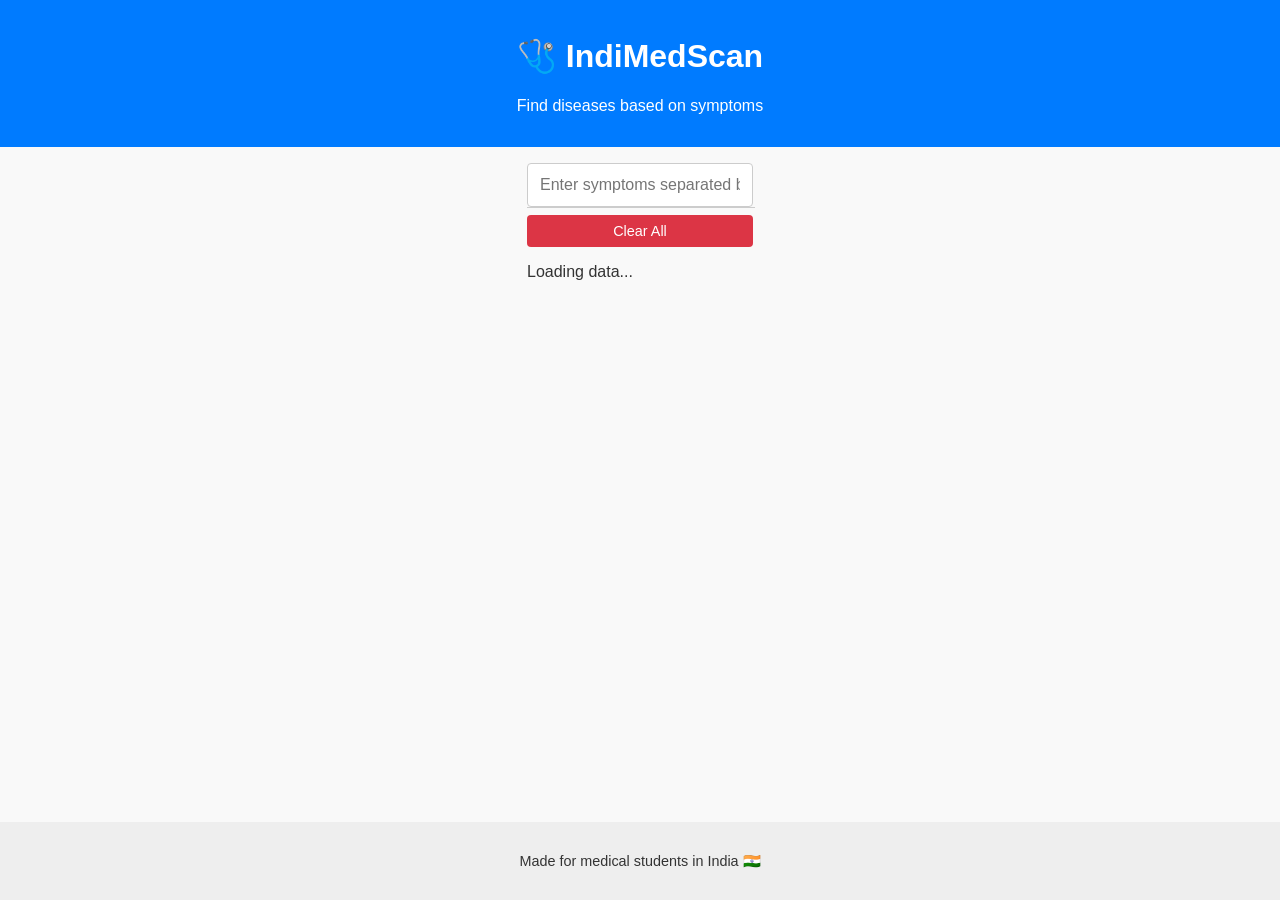
==== index.html @ ecaeef9c "index.html" ====
<!DOCTYPE html>
<html lang="en">
<head>
  <meta charset="UTF-8" />
  <meta name="viewport" content="width=device-width, initial-scale=1.0" />
  <title>IndiMedScan</title>
  <link rel="stylesheet" href="style.css" />
</head>
<body>
  <header>
    <h1>🩺 IndiMedScan</h1>
    <p>Find diseases based on symptoms</p>
  </header>

  <main>
    <div class="input-wrapper">
      <input 
        type="text" 
        id="searchInput" 
        placeholder="Enter symptoms separated by commas (e.g., fever, cough)" 
        autocomplete="off"
      />
      <ul id="suggestions"></ul>
      <button id="clearButton">Clear All</button>
    </div>

    <!-- 👇 Loader added here -->
    <div id="loading">Loading data...</div>

    <div id="matchCount"></div>
    <div id="results"></div>
  </main>

  <footer>
    <p>Made for medical students in India 🇮🇳</p>
  </footer>

  <script src="script.js"></script>
</body>
</html>
---- style.css ----
/* ======= Base Layout ======= */
body {
  font-family: "Segoe UI", Arial, sans-serif;
  margin: 0;
  padding: 0;
  background-color: #f9f9f9;
  color: #333;
  display: flex;
  flex-direction: column;
  min-height: 100vh;
}

header {
  background-color: #007BFF;
  color: white;
  padding: 1rem;
  text-align: center;
}

main {
  flex: 1;
  padding: 1rem;
  max-width: 600px;
  margin: auto;
}

.input-wrapper {
  position: relative;
  margin-bottom: 1rem;
}

/* ======= Input Field ======= */
input[type="text"] {
  width: 100%;
  padding: 0.75rem;
  font-size: 1rem;
  border: 1px solid #ccc;
  border-radius: 4px;
  box-sizing: border-box;
}

/* ======= Clear Button ======= */
#clearButton {
  display: block;
  margin-top: 0.5rem;
  padding: 0.5rem 1rem;
  font-size: 0.9rem;
  background-color: #dc3545;
  color: white;
  border: none;
  border-radius: 4px;
  cursor: pointer;
  width: 100%;
}

#clearButton:hover {
  background-color: #c82333;
}

/* ======= Suggestions ======= */
#suggestions {
  list-style: none;
  padding: 0;
  margin: 0;
  position: absolute;
  width: 100%;
  background-color: #fff;
  border: 1px solid #ccc;
  border-top: none;
  max-height: 150px;
  overflow-y: auto;
  z-index: 1000;
}

#suggestions li {
  padding: 0.5rem;
  cursor: pointer;
}

#suggestions li:hover {
  background-color: #f0f0f0;
}

/* ======= Match Count ======= */
#matchCount {
  font-weight: bold;
  margin: 0.5rem 0;
  color: #333;
  text-align: center;
}

/* ======= Results ======= */
#results > div {
  background-color: white;
  margin-bottom: 1rem;
  padding: 1rem;
  border: 1px solid #ddd;
  border-radius: 5px;
  box-shadow: 0 1px 3px rgba(0,0,0,0.1);
}

/* ======= Footer ======= */
footer {
  background-color: #eee;
  text-align: center;
  padding: 1rem;
  font-size: 0.9rem;
}

/* ======= Mobile Responsive ======= */
@media (max-width: 500px) {
  body {
    font-size: 0.95rem;
  }

  input[type="text"] {
    font-size: 0.95rem;
  }

  #clearButton {
    font-size: 0.95rem;
    padding: 0.6rem;
  }

  #results > div h3 {
    font-size: 1.05rem;
  }

  footer {
    font-size: 0.8rem;
  }
}
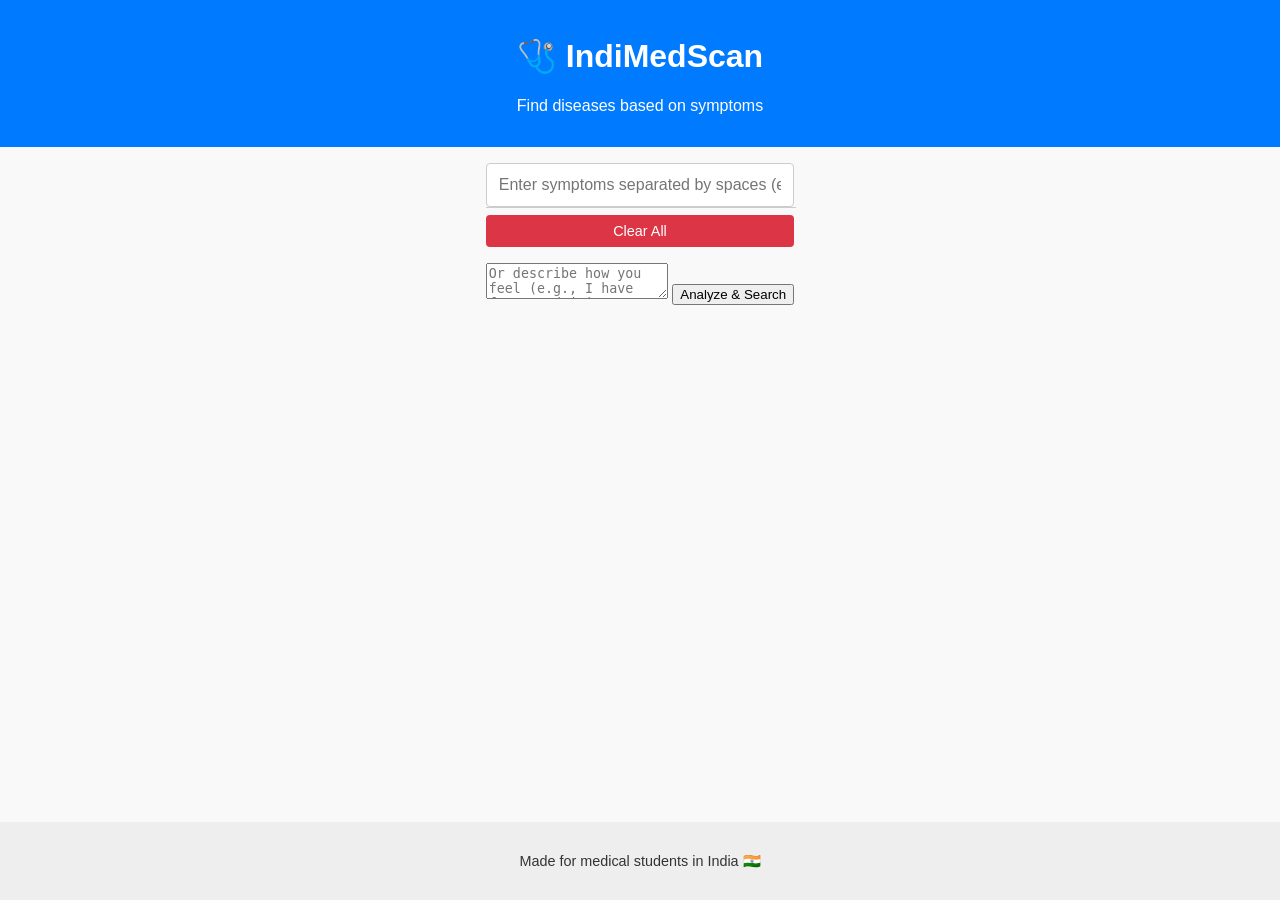
==== commit 305e7f36: "Update index.html" ====
--- a/index.html
+++ b/index.html
@@ -17,14 +17,19 @@
       <input 
         type="text" 
         id="searchInput" 
-        placeholder="Enter symptoms separated by commas (e.g., fever, cough)" 
+        placeholder="Enter symptoms separated by spaces (e.g., fever cough fatigue)" 
         autocomplete="off"
       />
       <ul id="suggestions"></ul>
       <button id="clearButton">Clear All</button>
     </div>
 
-    <!-- 👇 Loader added here -->
+    <!-- 🔍 AI Symptom Parser -->
+    <div class="ai-parser">
+      <textarea id="aiInput" placeholder="Or describe how you feel (e.g., I have fever and joint pain)..."></textarea>
+      <button id="aiParseButton">Analyze & Search</button>
+    </div>
+
     <div id="loading">Loading data...</div>
 
     <div id="matchCount"></div>
--- a/style.css
+++ b/style.css
@@ -99,6 +99,16 @@
   box-shadow: 0 1px 3px rgba(0,0,0,0.1);
 }
 
+/* ======= Loader ======= */
+#loading {
+  text-align: center;
+  font-weight: bold;
+  color: #555;
+  margin: 1rem auto;
+  padding: 1rem;
+  display: none;
+}
+
 /* ======= Footer ======= */
 footer {
   background-color: #eee;
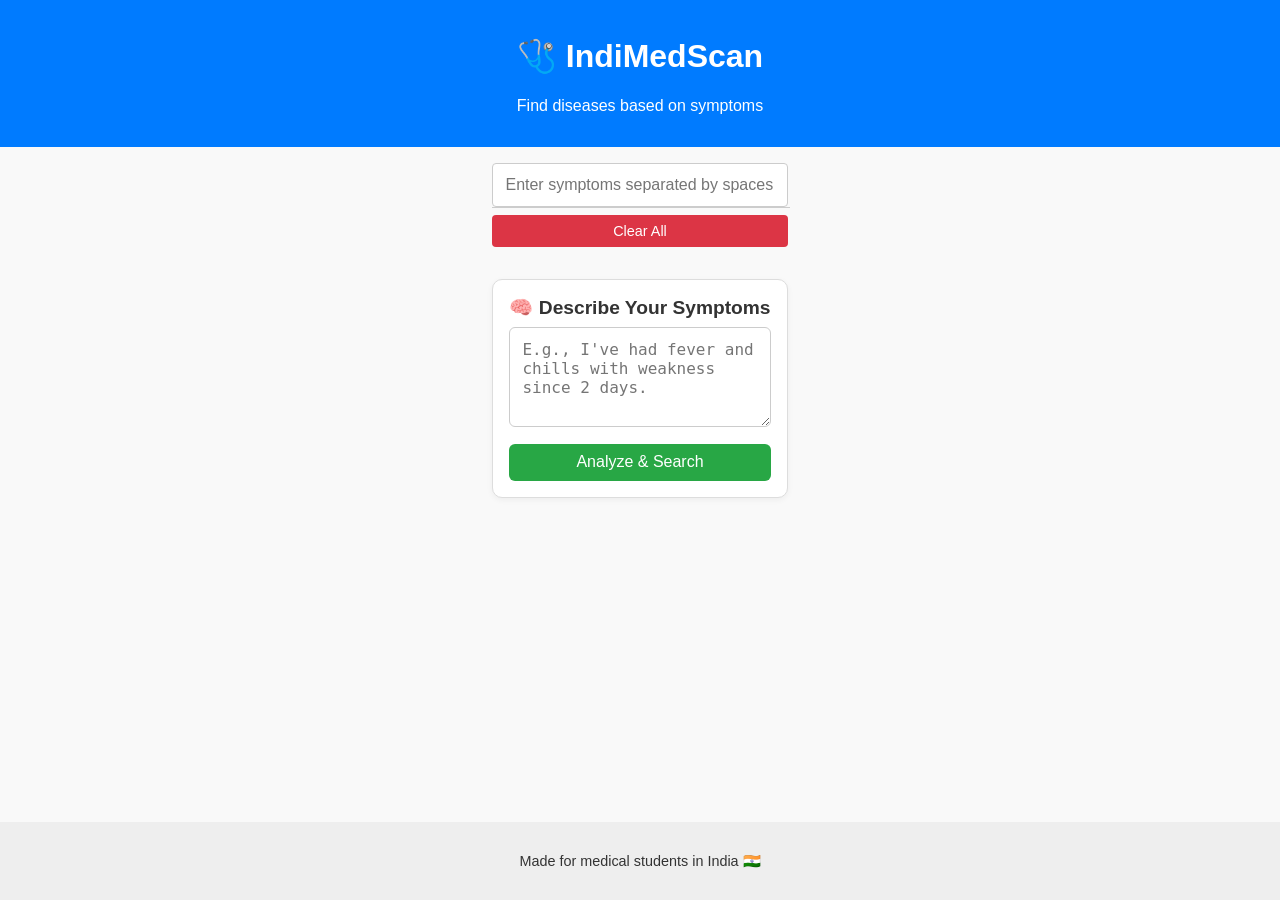
==== commit 7c82eca4: "Update index.html" ====
--- a/index.html
+++ b/index.html
@@ -25,11 +25,12 @@
     </div>
 
     <!-- 🔍 AI Symptom Parser -->
-    <div class="ai-parser">
-      <textarea id="aiInput" placeholder="Or describe how you feel (e.g., I have fever and joint pain)..."></textarea>
-      <button id="aiParseButton">Analyze & Search</button>
-    </div>
-
+<div class="ai-parser">
+  <h2>🧠 Describe Your Symptoms</h2>
+  <textarea id="aiInput" placeholder="E.g., I've had fever and chills with weakness since 2 days."></textarea>
+  <button id="aiParseButton">Analyze & Search</button>
+</div>
+    
     <div id="loading">Loading data...</div>
 
     <div id="matchCount"></div>
--- a/style.css
+++ b/style.css
@@ -109,6 +109,54 @@
   display: none;
 }
 
+/* ======= AI Parser ======= */
+.ai-parser {
+  background: #ffffff;
+  border: 1px solid #ddd;
+  border-radius: 10px;
+  padding: 1rem;
+  margin-top: 2rem;
+  box-shadow: 0 2px 6px rgba(0,0,0,0.05);
+  max-width: 600px;
+  margin-left: auto;
+  margin-right: auto;
+}
+
+.ai-parser h2 {
+  margin-top: 0;
+  font-size: 1.2rem;
+  color: #333;
+  margin-bottom: 0.5rem;
+}
+
+.ai-parser textarea {
+  width: 100%;
+  height: 100px;
+  font-size: 1rem;
+  padding: 0.75rem;
+  border: 1px solid #ccc;
+  border-radius: 6px;
+  resize: vertical;
+  box-sizing: border-box;
+  margin-bottom: 0.8rem;
+}
+
+#aiParseButton {
+  display: block;
+  width: 100%;
+  padding: 0.6rem 1rem;
+  font-size: 1rem;
+  background-color: #28a745;
+  color: white;
+  border: none;
+  border-radius: 6px;
+  cursor: pointer;
+}
+
+#aiParseButton:hover {
+  background-color: #218838;
+}
+
 /* ======= Footer ======= */
 footer {
   background-color: #eee;
@@ -123,11 +171,13 @@
     font-size: 0.95rem;
   }
 
-  input[type="text"] {
+  input[type="text"],
+  .ai-parser textarea {
     font-size: 0.95rem;
   }
 
-  #clearButton {
+  #clearButton,
+  #aiParseButton {
     font-size: 0.95rem;
     padding: 0.6rem;
   }
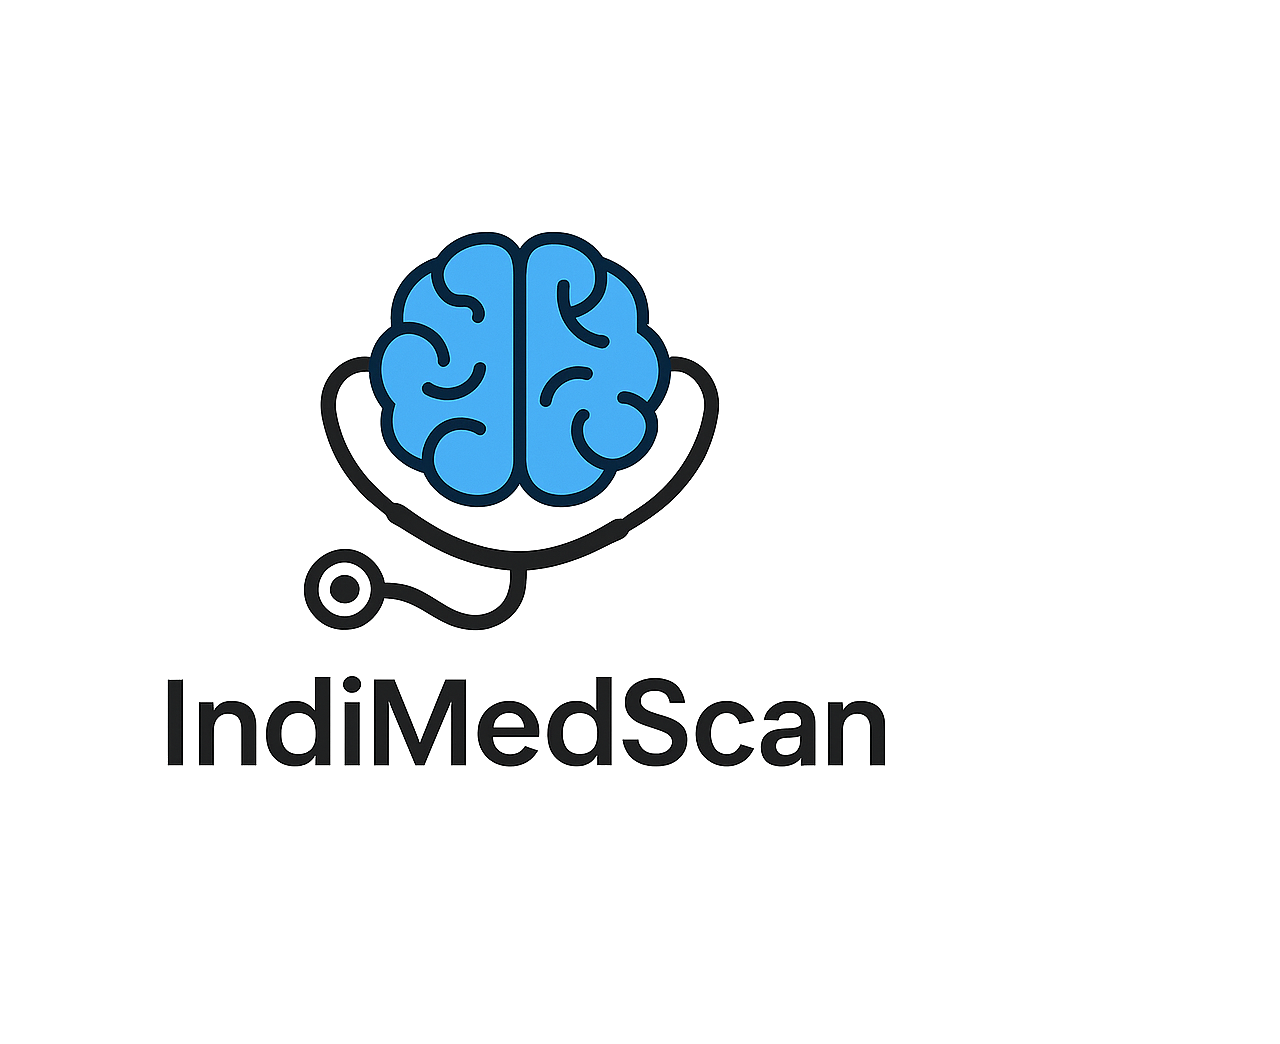
==== commit b162cba1: "Add files via upload" ====
--- a/index.html
+++ b/index.html
@@ -7,40 +7,18 @@
   <link rel="stylesheet" href="style.css" />
 </head>
 <body>
-  <header>
-    <h1>🩺 IndiMedScan</h1>
-    <p>Find diseases based on symptoms</p>
-  </header>
+  <!-- Splash Screen -->
+  <div id="splash-screen">
+    <img src="IndiMedScan_logo_transparent.png" alt="IndiMedScan Logo" id="splash-logo" />
+  </div>
 
-  <main>
-    <div class="input-wrapper">
-      <input 
-        type="text" 
-        id="searchInput" 
-        placeholder="Enter symptoms separated by spaces (e.g., fever cough fatigue)" 
-        autocomplete="off"
-      />
-      <ul id="suggestions"></ul>
-      <button id="clearButton">Clear All</button>
-    </div>
-
-    <!-- 🔍 AI Symptom Parser -->
-<div class="ai-parser">
-  <h2>🧠 Describe Your Symptoms</h2>
-  <textarea id="aiInput" placeholder="E.g., I've had fever and chills with weakness since 2 days."></textarea>
-  <button id="aiParseButton">Analyze & Search</button>
-</div>
-    
-    <div id="loading">Loading data...</div>
-
-    <div id="matchCount"></div>
-    <div id="results"></div>
-  </main>
-
-  <footer>
-    <p>Made for medical students in India 🇮🇳</p>
-  </footer>
+  <!-- Main Content -->
+  <div id="main-content" style="display: none">
+    <h1>Welcome to IndiMedScan</h1>
+    <p>Your AI companion for medical diagnosis</p>
+    <!-- Add more of your actual website content here -->
+  </div>
 
   <script src="script.js"></script>
 </body>
-</html>
+</html>
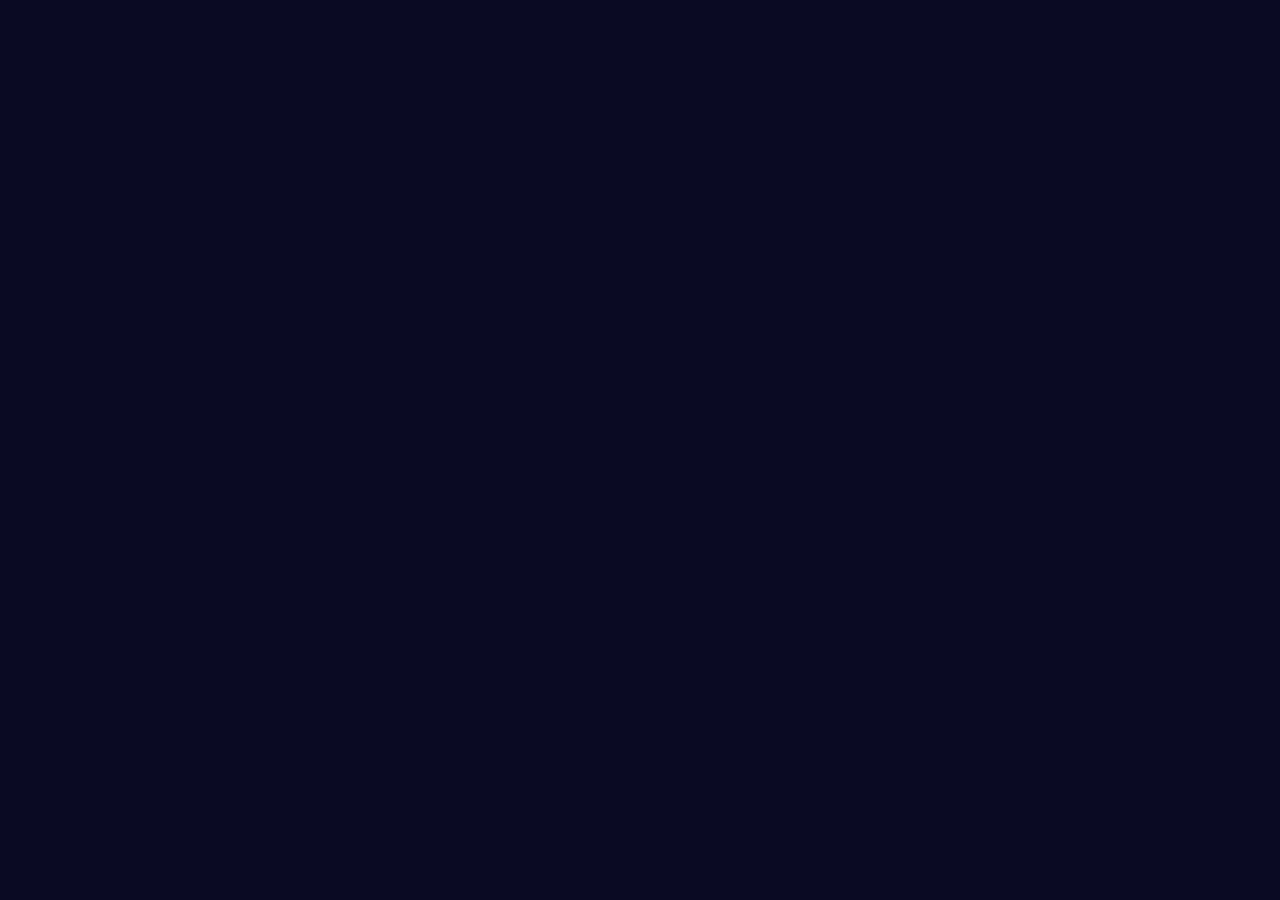
==== commit 7ad229d0: "index.html" ====
--- a/index.html
+++ b/index.html
@@ -16,9 +16,20 @@
   <div id="main-content" style="display: none">
     <h1>Welcome to IndiMedScan</h1>
     <p>Your AI companion for medical diagnosis</p>
-    <!-- Add more of your actual website content here -->
+
+    <!-- AI Symptom Input Box -->
+    <div id="ai-box">
+      <textarea id="input" placeholder="Enter symptoms here..."></textarea>
+      <div class="button-group">
+        <button onclick="analyzeSymptoms()">🔍 Analyze</button>
+        <button onclick="searchSymptoms()">🔎 Search</button>
+      </div>
+    </div>
+
+    <!-- Results Display -->
+    <div id="resultContainer"></div>
   </div>
 
   <script src="script.js"></script>
 </body>
-</html>+</html>
--- a/style.css
+++ b/style.css
@@ -0,0 +1,107 @@
+/* style.css */
+body, html {
+  margin: 0;
+  padding: 0;
+  height: 100%;
+  background-color: #0a0a23;
+  font-family: 'Segoe UI', Tahoma, Geneva, Verdana, sans-serif;
+  overflow: hidden;
+}
+#splash-screen {
+  display: flex;
+  justify-content: center;
+  align-items: center;
+  height: 100vh;
+  background-color: #0a0a23;
+  animation: fadeOut 1s ease-in-out 2s forwards;
+  z-index: 1000;
+  position: fixed;
+  width: 100%;
+}
+#splash-logo {
+  width: 150px;
+  height: auto;
+  animation: logoPulse 2s ease-in-out forwards;
+  filter: drop-shadow(0 0 20px #00bcd4);
+}
+@keyframes logoPulse {
+  0% { transform: scale(0.5); opacity: 0; }
+  50% { transform: scale(1.1); opacity: 1; filter: drop-shadow(0 0 30px #00bcd4); }
+  100% { transform: scale(1); filter: drop-shadow(0 0 15px #00bcd4); }
+}
+@keyframes fadeOut {
+  to { opacity: 0; visibility: hidden; }
+}
+#main-content {
+  padding: 2rem;
+  text-align: center;
+  color: white;
+  animation: slideIn 1s ease-out forwards;
+  max-width: 600px;
+  margin: auto;
+}
+@keyframes slideIn {
+  from { opacity: 0; transform: translateY(30px); }
+  to { opacity: 1; transform: translateY(0); }
+}
+#ai-box {
+  margin-top: 2rem;
+  display: flex;
+  flex-direction: column;
+  gap: 1rem;
+  background: rgba(255, 255, 255, 0.05);
+  padding: 1rem;
+  border-radius: 20px;
+  box-shadow: 0 0 10px rgba(0, 188, 212, 0.3);
+}
+#input {
+  width: 100%;
+  height: 100px;
+  padding: 0.75rem;
+  font-size: 1rem;
+  border-radius: 12px;
+  border: none;
+  outline: none;
+  resize: none;
+  background-color: #11152d;
+  color: #fff;
+}
+.button-group {
+  display: flex;
+  justify-content: space-evenly;
+  gap: 1rem;
+}
+.button-group button {
+  background: linear-gradient(135deg, #00bcd4, #009688);
+  color: white;
+  border: none;
+  padding: 0.75rem 1.5rem;
+  font-size: 1rem;
+  border-radius: 50px;
+  cursor: pointer;
+  box-shadow: 0 5px 15px rgba(0, 188, 212, 0.4);
+  transition: transform 0.2s ease, box-shadow 0.2s ease;
+}
+.button-group button:hover {
+  transform: scale(1.05);
+  box-shadow: 0 8px 25px rgba(0, 188, 212, 0.6);
+}
+#resultContainer {
+  margin-top: 2rem;
+  text-align: left;
+  background-color: #121830;
+  padding: 1rem;
+  border-radius: 10px;
+  box-shadow: 0 0 10px rgba(0, 188, 212, 0.2);
+  color: #e0f7fa;
+  white-space: pre-wrap;
+  font-size: 0.95rem;
+  max-height: 300px;
+  overflow-y: auto;
+  display: none;
+  animation: fadeIn 0.8s ease-in-out forwards;
+}
+@keyframes fadeIn {
+  from { opacity: 0; transform: translateY(10px); }
+  to { opacity: 1; transform: translateY(0); }
+}
